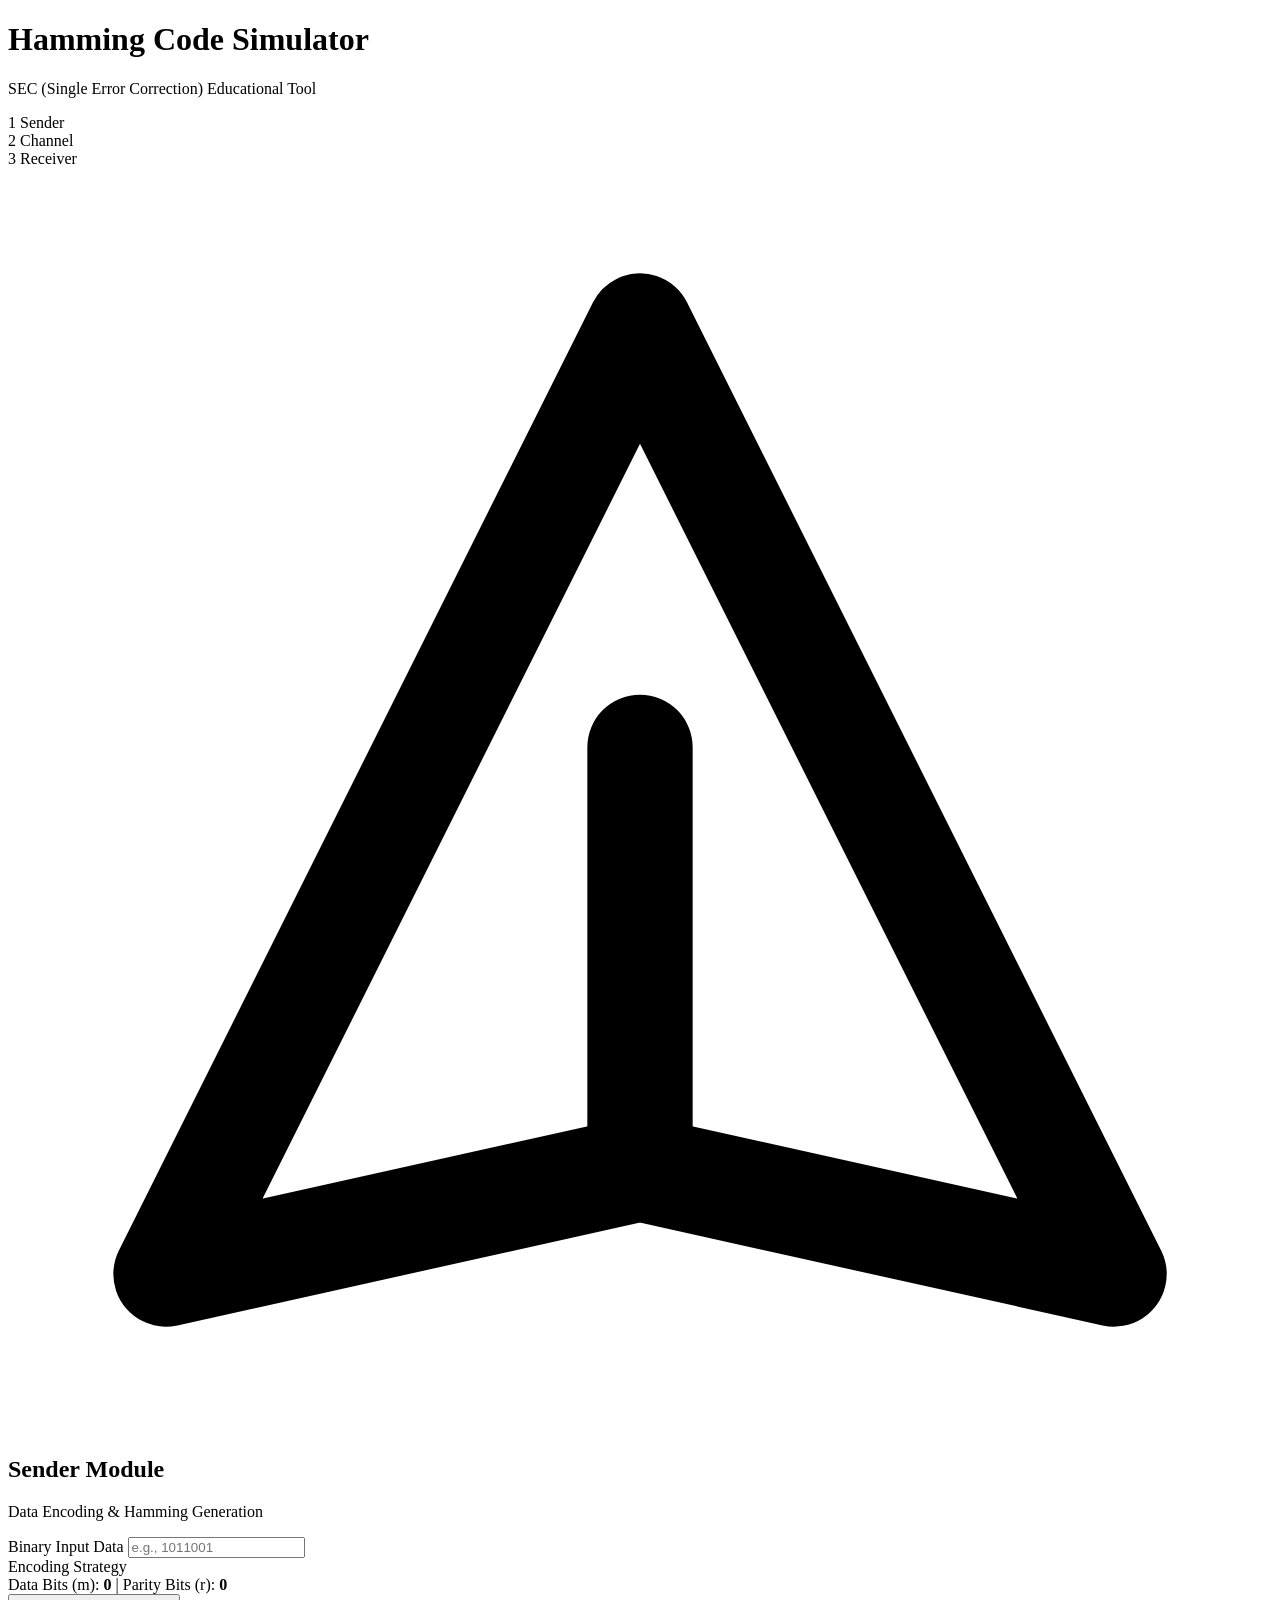
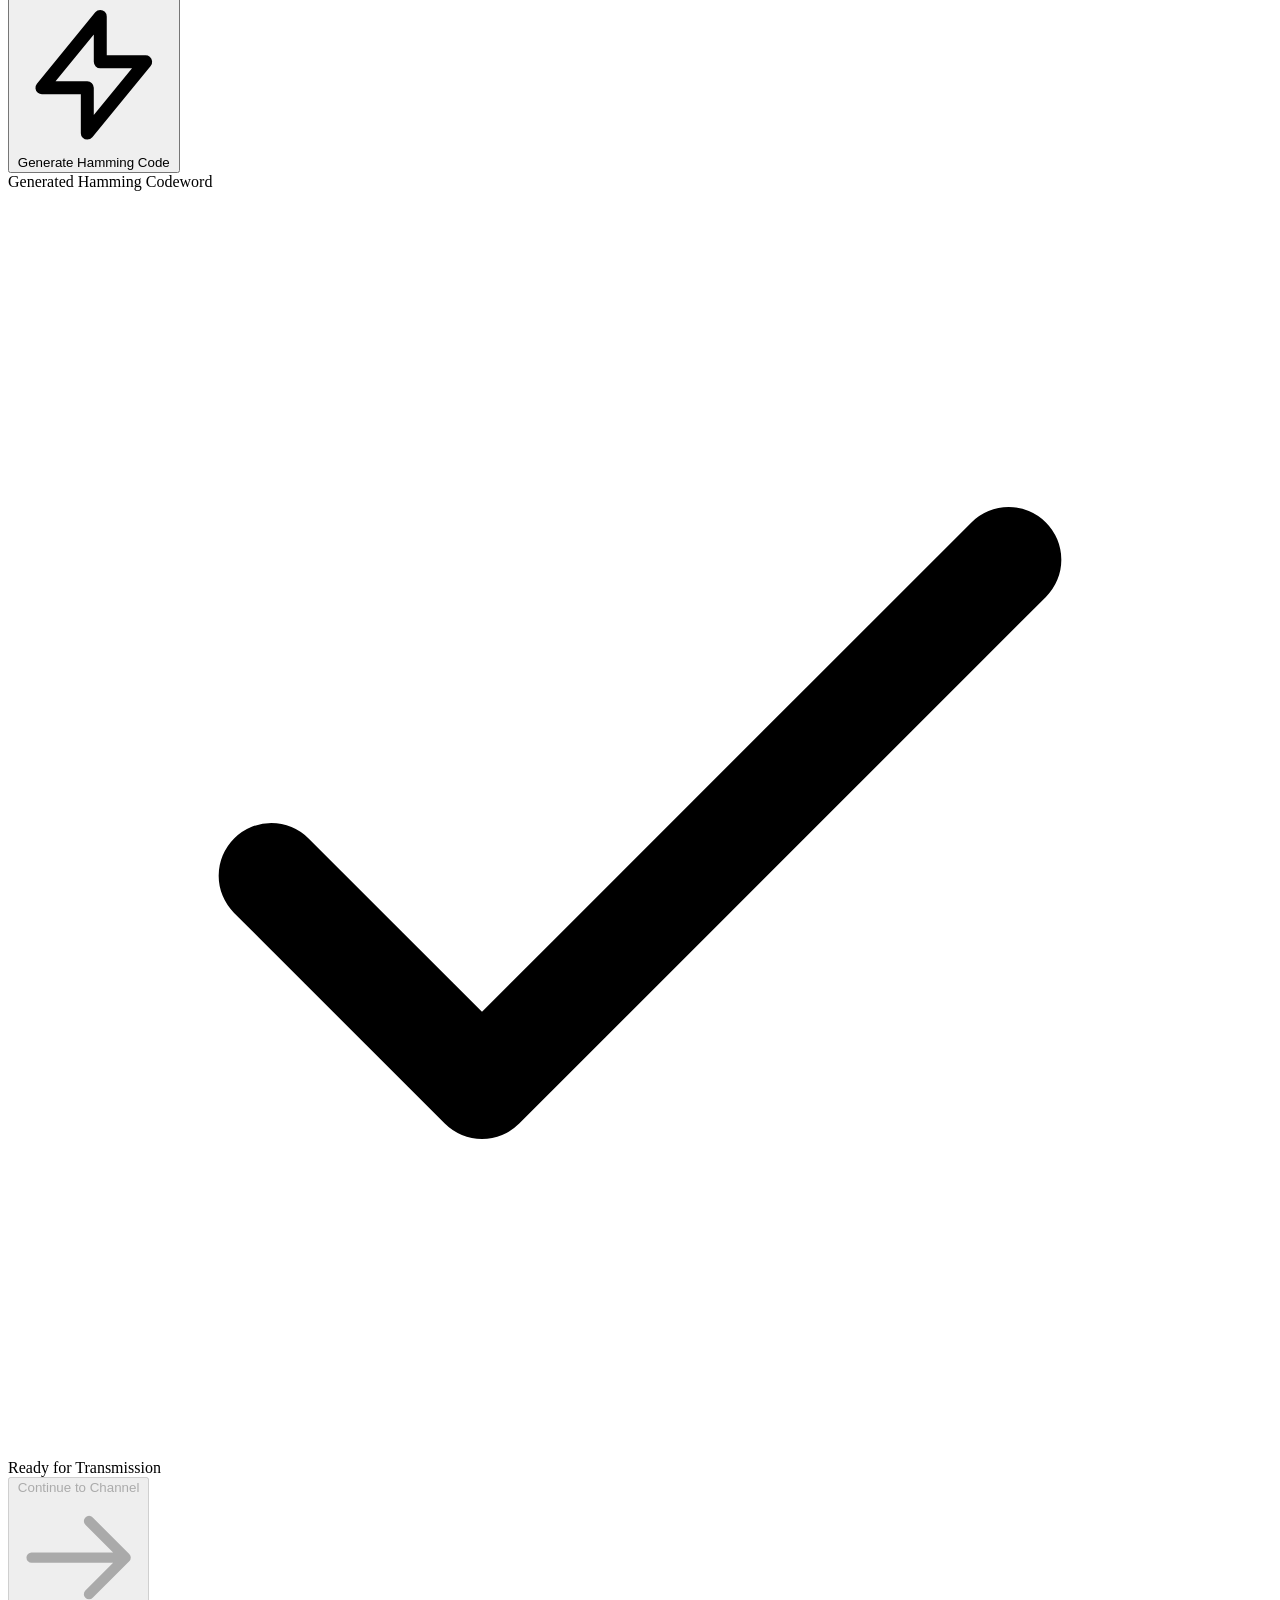
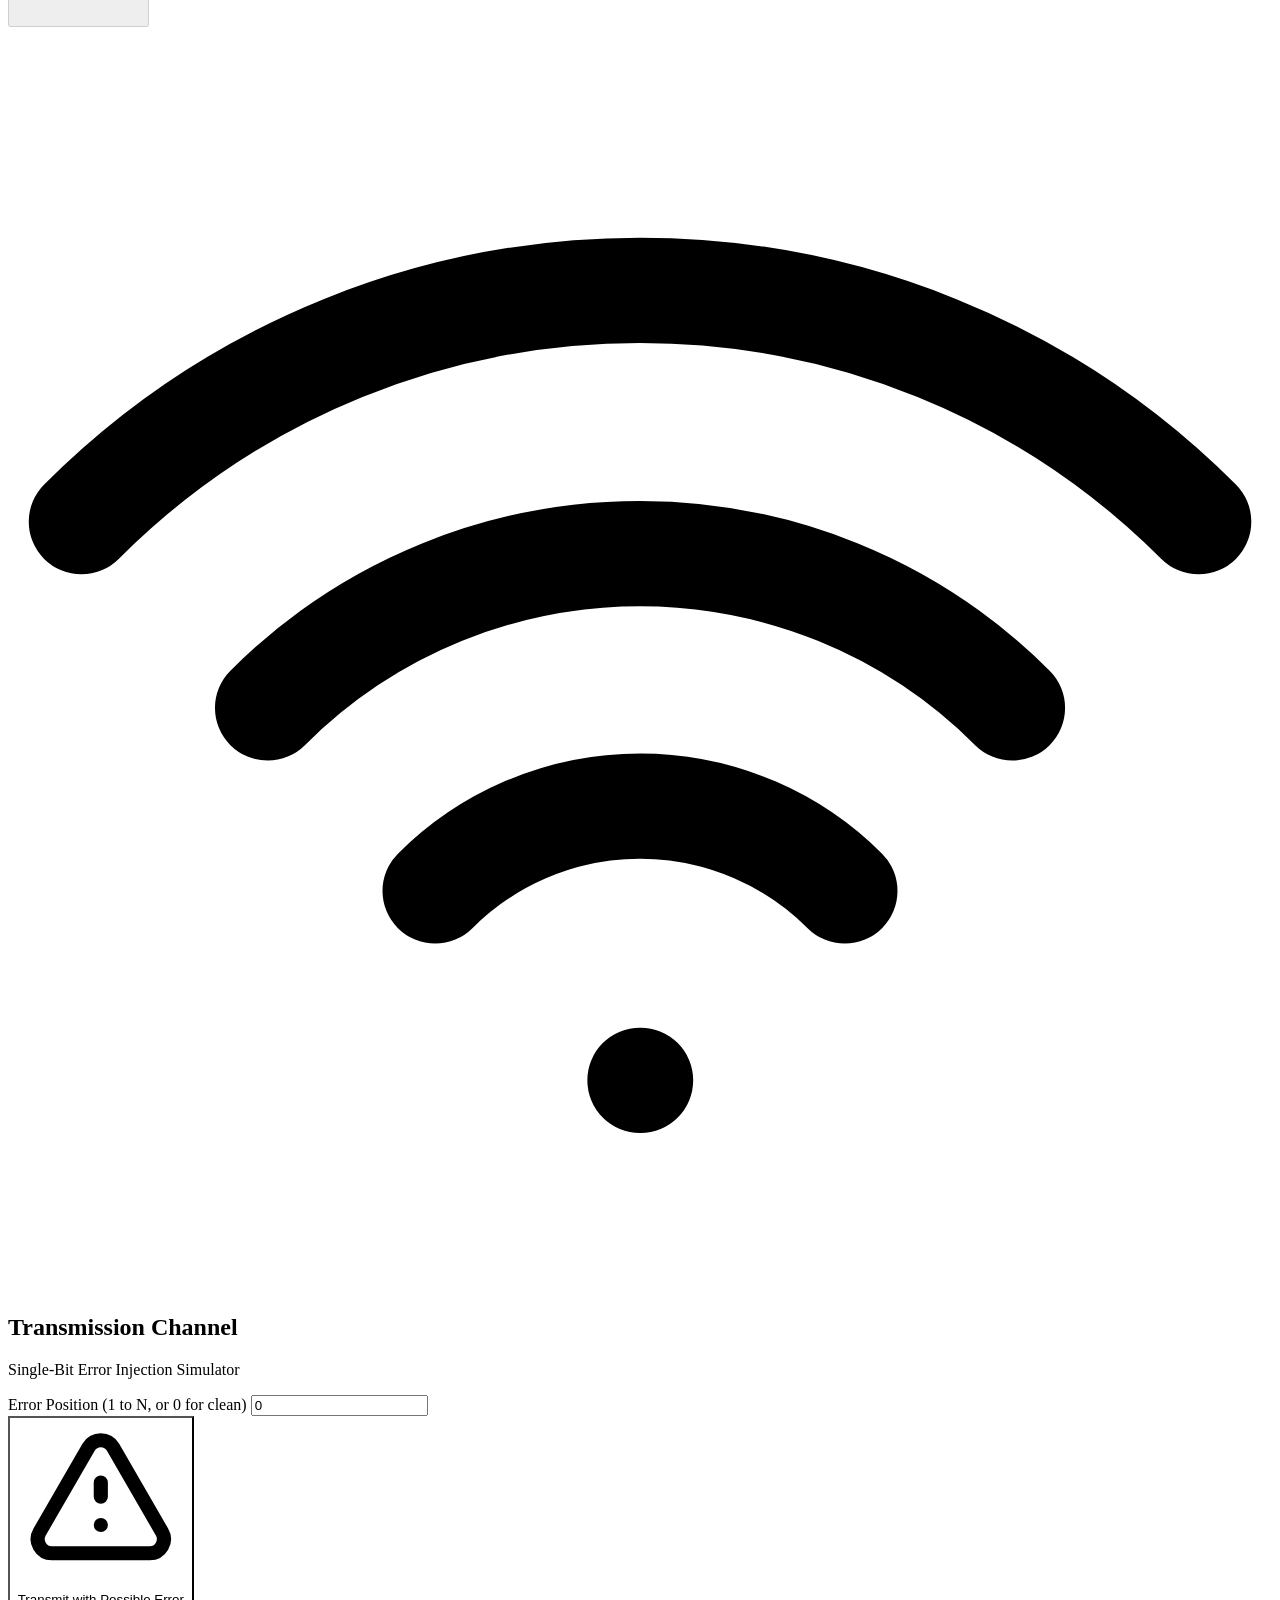
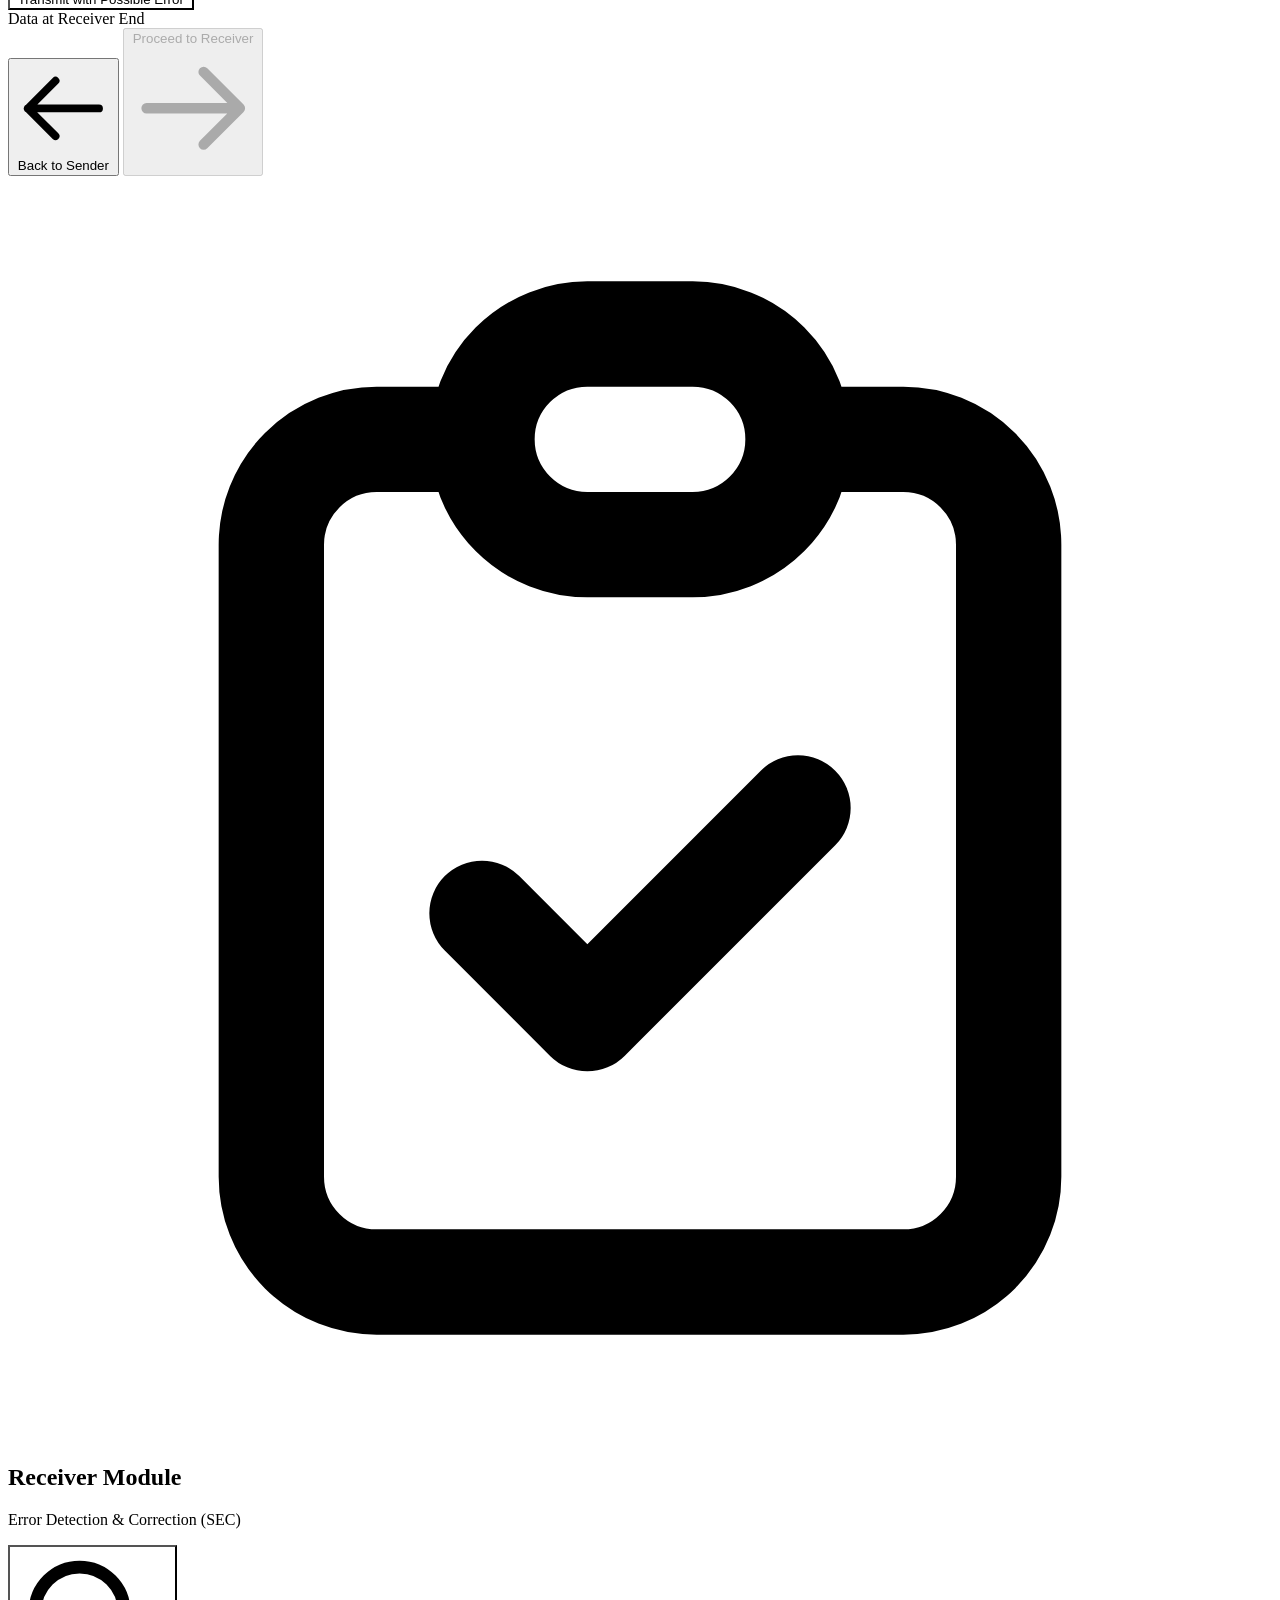
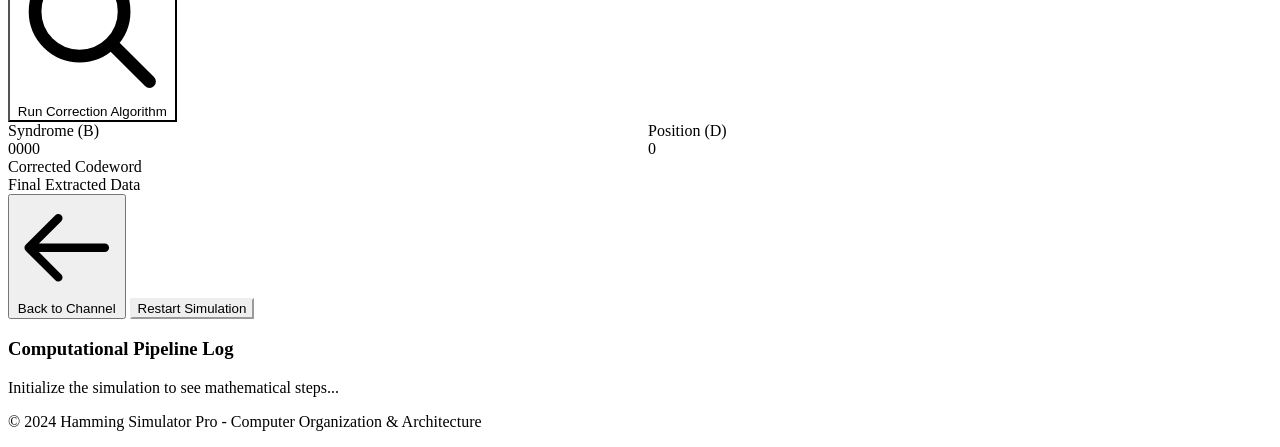
==== index.html @ 14e4366f "Add initial HTML structure for Hamming Code Simulator" ====
<!DOCTYPE html>
<html lang="en">
<head>
  <meta charset="UTF-8">
  <meta name="viewport" content="width=device-width, initial-scale=1.0">
  <meta name="description" content="Professional Web-Based Simulation of Hamming Code - Multi-Page Experience">
  <title>Hamming Code Simulator - Professional Edition</title>
  <link rel="preconnect" href="https://fonts.googleapis.com">
  <link rel="preconnect" href="https://fonts.gstatic.com" crossorigin>
  <link href="https://fonts.googleapis.com/css2?family=JetBrains+Mono:wght@400;700&family=Inter:wght@400;600;700;800&display=swap" rel="stylesheet">
  <link rel="stylesheet" href="style.css">
</head>
<body>
  <div class="app-container">
    <header>
      <h1>Hamming Code Simulator</h1>
      <p id="subtitle">SEC (Single Error Correction) Educational Tool</p>
      
      <!-- Stepper Progress Bar -->
      <div class="stepper">
        <div class="step-node active" id="step1-node">
          1
          <span class="step-label">Sender</span>
        </div>
        <div class="step-node" id="step2-node">
          2
          <span class="step-label">Channel</span>
        </div>
        <div class="step-node" id="step3-node">
          3
          <span class="step-label">Receiver</span>
        </div>
      </div>
    </header>

    <main id="wizard-container">
      <!-- PAGE 1: SENDER MODULE -->
      <section class="page active" id="page1">
        <div class="module-card">
          <div class="card-header">
            <div class="header-icon" style="color: var(--sender-color)">
              <svg class="w-8 h-8" fill="none" stroke="currentColor" viewBox="0 0 24 24"><path stroke-linecap="round" stroke-linejoin="round" stroke-width="2" d="M12 19l9 2-9-18-9 18 9-2zm0 0v-8"/></svg>
            </div>
            <div>
              <h2 class="mono">Sender Module</h2>
              <p class="text-xs">Data Encoding & Hamming Generation</p>
            </div>
          </div>
          
          <div class="input-group">
            <label>Binary Input Data</label>
            <input type="text" id="dataInput" class="input-field" placeholder="e.g., 1011001" maxlength="16" autocomplete="off">
            <div id="inputValidation" class="mt-2"></div>
          </div>

          <div id="parityInfo" class="hidden">
            <div class="result-box">
              <div class="result-label">Encoding Strategy</div>
              <div class="mono text-sm">
                <span>Data Bits (m): <strong id="dataBitsCount" style="color: var(--sender-color)">0</strong></span> | 
                <span>Parity Bits (r): <strong id="parityBitsCount" style="color: var(--sender-color)">0</strong></span>
              </div>
            </div>
          </div>

          <button id="encodeBtn" class="btn btn-primary">
            <svg class="w-4 h-4" fill="none" stroke="currentColor" viewBox="0 0 24 24"><path stroke-linecap="round" stroke-linejoin="round" stroke-width="2" d="M13 10V3L4 14h7v7l9-11h-7z"/></svg>
            Generate Hamming Code
          </button>

          <div id="encodedResult" class="mt-6 hidden">
            <div class="result-label">Generated Hamming Codeword</div>
            <div id="encodedBits" class="bit-container"></div>
            <div class="status-badge status-success mt-4">
              <svg class="w-4 h-4" fill="none" stroke="currentColor" viewBox="0 0 24 24"><path stroke-linecap="round" stroke-linejoin="round" stroke-width="2" d="M5 13l4 4L19 7"/></svg>
              Ready for Transmission
            </div>
          </div>

          <div class="btn-nav-group">
            <div></div> <!-- Spacing -->
            <button id="goToStep2" class="btn btn-primary" disabled>
              Continue to Channel
              <svg class="w-4 h-4" fill="none" stroke="currentColor" viewBox="0 0 24 24"><path stroke-linecap="round" stroke-linejoin="round" stroke-width="2" d="M14 5l7 7m0 0l-7 7m7-7H3"/></svg>
            </button>
          </div>
        </div>
      </section>

      <!-- PAGE 2: TRANSMISSION CHANNEL -->
      <section class="page" id="page2">
        <div class="module-card">
          <div class="card-header">
            <div class="header-icon" style="color: var(--channel-color)">
              <svg class="w-8 h-8" fill="none" stroke="currentColor" viewBox="0 0 24 24"><path stroke-linecap="round" stroke-linejoin="round" stroke-width="2" d="M8.111 16.404a5.5 5.5 0 017.778 0M12 20h.01m-7.08-7.071c3.904-3.905 10.236-3.905 14.141 0M1.394 9.393c5.857-5.857 15.355-5.857 21.213 0"/></svg>
            </div>
            <div>
              <h2 class="mono">Transmission Channel</h2>
              <p class="text-xs">Single-Bit Error Injection Simulator</p>
            </div>
          </div>

          <div class="input-group">
            <label>Error Position (1 to <span id="maxPosition">N</span>, or 0 for clean)</label>
            <input type="number" id="errorPosition" class="input-field" value="0" min="0">
          </div>

          <button id="injectBtn" class="btn btn-primary" style="background: var(--channel-color)">
            <svg class="w-4 h-4" fill="none" stroke="currentColor" viewBox="0 0 24 24"><path stroke-linecap="round" stroke-linejoin="round" stroke-width="2" d="M12 9v2m0 4h.01m-6.938 4h13.856c1.54 0 2.502-1.667 1.732-3L13.732 4c-.77-1.333-2.694-1.333-3.464 0L3.34 16c-.77 1.333.192 3 1.732 3z"/></svg>
            Transmit with Possible Error
          </button>

          <div id="transmittedResult" class="mt-6 hidden">
            <div class="result-label">Data at Receiver End</div>
            <div id="transmittedBits" class="bit-container"></div>
            <div id="transmissionStatus" class="mt-4"></div>
          </div>

          <div class="btn-nav-group">
            <button id="backToStep1" class="btn btn-secondary">
              <svg class="w-4 h-4 rotate-180" fill="none" stroke="currentColor" viewBox="0 0 24 24"><path stroke-linecap="round" stroke-linejoin="round" stroke-width="2" d="M10 19l-7-7m0 0l7-7m-7 7h18"/></svg>
              Back to Sender
            </button>
            <button id="goToStep3" class="btn btn-primary" disabled>
              Proceed to Receiver
              <svg class="w-4 h-4" fill="none" stroke="currentColor" viewBox="0 0 24 24"><path stroke-linecap="round" stroke-linejoin="round" stroke-width="2" d="M14 5l7 7m0 0l-7 7m7-7H3"/></svg>
            </button>
          </div>
        </div>
      </section>

      <!-- PAGE 3: RECEIVER MODULE -->
      <section class="page" id="page3">
        <div class="module-card">
          <div class="card-header">
            <div class="header-icon" style="color: var(--receiver-color)">
              <svg class="w-8 h-8" fill="none" stroke="currentColor" viewBox="0 0 24 24"><path stroke-linecap="round" stroke-linejoin="round" stroke-width="2" d="M9 5H7a2 2 0 00-2 2v12a2 2 0 002 2h10a2 2 0 002-2V7a2 2 0 00-2-2h-2M9 5a2 2 0 002 2h2a2 2 0 002-2M9 5a2 2 0 012-2h2a2 2 0 012 2m-6 9l2 2 4-4"/></svg>
            </div>
            <div>
              <h2 class="mono">Receiver Module</h2>
              <p class="text-xs">Error Detection & Correction (SEC)</p>
            </div>
          </div>

          <button id="detectBtn" class="btn btn-primary" style="background: var(--receiver-color)">
            <svg class="w-4 h-4" fill="none" stroke="currentColor" viewBox="0 0 24 24"><path stroke-linecap="round" stroke-linejoin="round" stroke-width="2" d="M21 21l-6-6m2-5a7 7 0 11-14 0 7 7 0 0114 0z"/></svg>
            Run Correction Algorithm
          </button>

          <div id="syndromeResult" class="mt-6 hidden">
            <div style="display: grid; grid-template-columns: 1fr 1fr; gap: 1rem;">
              <div class="result-box">
                <div class="result-label">Syndrome (B)</div>
                <div id="syndromeBinary" class="result-value mono" style="color: var(--receiver-color)">0000</div>
              </div>
              <div class="result-box">
                <div class="result-label">Position (D)</div>
                <div id="syndromeDecimal" class="result-value mono" style="color: var(--receiver-color)">0</div>
              </div>
            </div>
            
            <div id="detectionStatus" class="mt-4"></div>

            <div id="correctedResult" class="mt-6 hidden">
              <div class="result-label">Corrected Codeword</div>
              <div id="correctedBits" class="bit-container"></div>
            </div>

            <div id="extractedData" class="mt-6 hidden">
              <div class="result-box" style="border-color: var(--sender-color)">
                <div class="result-label">Final Extracted Data</div>
                <div id="extractedValue" class="result-value mono" style="color: var(--sender-color)"></div>
              </div>
            </div>
          </div>

          <div class="btn-nav-group">
            <button id="backToStep2" class="btn btn-secondary">
              <svg class="w-4 h-4 rotate-180" fill="none" stroke="currentColor" viewBox="0 0 24 24"><path stroke-linecap="round" stroke-linejoin="round" stroke-width="2" d="M10 19l-7-7m0 0l7-7m-7 7h18"/></svg>
              Back to Channel
            </button>
            <button id="resetBtn" class="btn btn-secondary" style="border-color: var(--channel-color); color: var(--channel-color)">
              Restart Simulation
            </button>
          </div>
        </div>
      </section>
    </main>

    <!-- Execution Log Container -->
    <section class="execution-log-container">
      <div class="flex items-center justify-between mb-4">
        <h3 class="mono text-sm uppercase tracking-widest text-dim">Computational Pipeline Log</h3>
      </div>
      <div class="execution-panel" id="executionLog">
        <div class="text-center py-8 text-dim">Initialize the simulation to see mathematical steps...</div>
      </div>
    </section>

    <footer>
      <p>&copy; 2024 Hamming Simulator Pro - Computer Organization & Architecture</p>
    </footer>
  </div>

  <script src="script.js"></script>
</body>
</html>
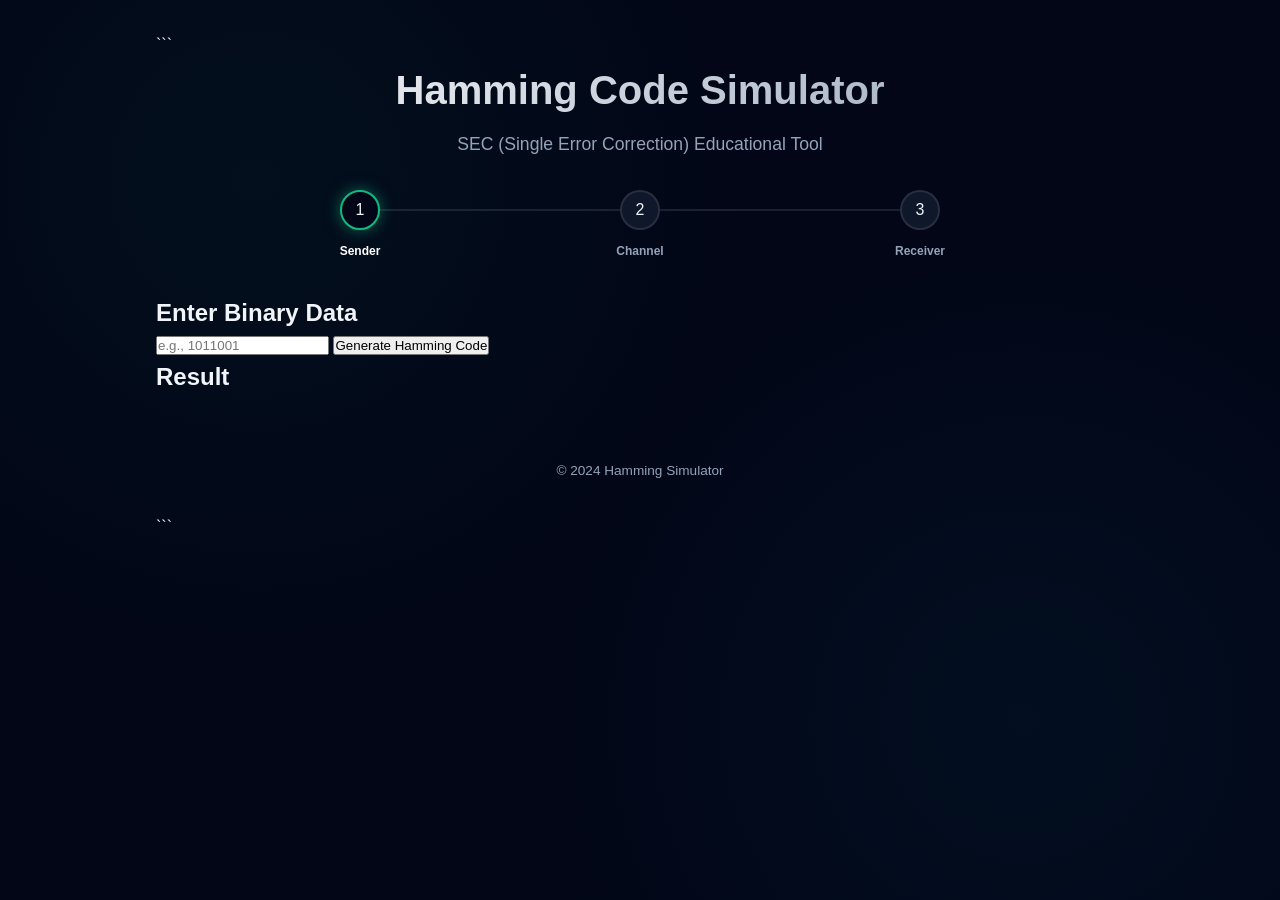
==== commit bee58649: "Update index.html" ====
--- a/index.html
+++ b/index.html
@@ -1,207 +1,68 @@
 <!DOCTYPE html>
+
 <html lang="en">
 <head>
   <meta charset="UTF-8">
   <meta name="viewport" content="width=device-width, initial-scale=1.0">
   <meta name="description" content="Professional Web-Based Simulation of Hamming Code - Multi-Page Experience">
   <title>Hamming Code Simulator - Professional Edition</title>
+
+  <!-- Google Fonts -->
+
   <link rel="preconnect" href="https://fonts.googleapis.com">
   <link rel="preconnect" href="https://fonts.gstatic.com" crossorigin>
   <link href="https://fonts.googleapis.com/css2?family=JetBrains+Mono:wght@400;700&family=Inter:wght@400;600;700;800&display=swap" rel="stylesheet">
+
+  <!-- CSS -->
+
   <link rel="stylesheet" href="style.css">
 </head>
+
 <body>
   <div class="app-container">
-    <header>
-      <h1>Hamming Code Simulator</h1>
-      <p id="subtitle">SEC (Single Error Correction) Educational Tool</p>
-      
-      <!-- Stepper Progress Bar -->
-      <div class="stepper">
-        <div class="step-node active" id="step1-node">
-          1
-          <span class="step-label">Sender</span>
-        </div>
-        <div class="step-node" id="step2-node">
-          2
-          <span class="step-label">Channel</span>
-        </div>
-        <div class="step-node" id="step3-node">
-          3
-          <span class="step-label">Receiver</span>
-        </div>
-      </div>
-    </header>
 
-    <main id="wizard-container">
-      <!-- PAGE 1: SENDER MODULE -->
-      <section class="page active" id="page1">
-        <div class="module-card">
-          <div class="card-header">
-            <div class="header-icon" style="color: var(--sender-color)">
-              <svg class="w-8 h-8" fill="none" stroke="currentColor" viewBox="0 0 24 24"><path stroke-linecap="round" stroke-linejoin="round" stroke-width="2" d="M12 19l9 2-9-18-9 18 9-2zm0 0v-8"/></svg>
-            </div>
-            <div>
-              <h2 class="mono">Sender Module</h2>
-              <p class="text-xs">Data Encoding & Hamming Generation</p>
-            </div>
-          </div>
-          
-          <div class="input-group">
-            <label>Binary Input Data</label>
-            <input type="text" id="dataInput" class="input-field" placeholder="e.g., 1011001" maxlength="16" autocomplete="off">
-            <div id="inputValidation" class="mt-2"></div>
-          </div>
+```
+<!-- HEADER -->
+<header>
+  <h1>Hamming Code Simulator</h1>
+  <p id="subtitle">SEC (Single Error Correction) Educational Tool</p>
 
-          <div id="parityInfo" class="hidden">
-            <div class="result-box">
-              <div class="result-label">Encoding Strategy</div>
-              <div class="mono text-sm">
-                <span>Data Bits (m): <strong id="dataBitsCount" style="color: var(--sender-color)">0</strong></span> | 
-                <span>Parity Bits (r): <strong id="parityBitsCount" style="color: var(--sender-color)">0</strong></span>
-              </div>
-            </div>
-          </div>
+  <div class="stepper">
+    <div class="step-node active">1 <span class="step-label">Sender</span></div>
+    <div class="step-node">2 <span class="step-label">Channel</span></div>
+    <div class="step-node">3 <span class="step-label">Receiver</span></div>
+  </div>
+</header>
 
-          <button id="encodeBtn" class="btn btn-primary">
-            <svg class="w-4 h-4" fill="none" stroke="currentColor" viewBox="0 0 24 24"><path stroke-linecap="round" stroke-linejoin="round" stroke-width="2" d="M13 10V3L4 14h7v7l9-11h-7z"/></svg>
-            Generate Hamming Code
-          </button>
+<!-- MAIN CONTENT -->
+<main>
+  
+  <!-- INPUT SECTION -->
+  <section>
+    <h2>Enter Binary Data</h2>
+    <input type="text" id="dataInput" placeholder="e.g., 1011001">
+    <button onclick="encode()">Generate Hamming Code</button>
+  </section>
 
-          <div id="encodedResult" class="mt-6 hidden">
-            <div class="result-label">Generated Hamming Codeword</div>
-            <div id="encodedBits" class="bit-container"></div>
-            <div class="status-badge status-success mt-4">
-              <svg class="w-4 h-4" fill="none" stroke="currentColor" viewBox="0 0 24 24"><path stroke-linecap="round" stroke-linejoin="round" stroke-width="2" d="M5 13l4 4L19 7"/></svg>
-              Ready for Transmission
-            </div>
-          </div>
+  <!-- RESULT -->
+  <section>
+    <h2>Result</h2>
+    <p id="result"></p>
+  </section>
 
-          <div class="btn-nav-group">
-            <div></div> <!-- Spacing -->
-            <button id="goToStep2" class="btn btn-primary" disabled>
-              Continue to Channel
-              <svg class="w-4 h-4" fill="none" stroke="currentColor" viewBox="0 0 24 24"><path stroke-linecap="round" stroke-linejoin="round" stroke-width="2" d="M14 5l7 7m0 0l-7 7m7-7H3"/></svg>
-            </button>
-          </div>
-        </div>
-      </section>
+</main>
 
-      <!-- PAGE 2: TRANSMISSION CHANNEL -->
-      <section class="page" id="page2">
-        <div class="module-card">
-          <div class="card-header">
-            <div class="header-icon" style="color: var(--channel-color)">
-              <svg class="w-8 h-8" fill="none" stroke="currentColor" viewBox="0 0 24 24"><path stroke-linecap="round" stroke-linejoin="round" stroke-width="2" d="M8.111 16.404a5.5 5.5 0 017.778 0M12 20h.01m-7.08-7.071c3.904-3.905 10.236-3.905 14.141 0M1.394 9.393c5.857-5.857 15.355-5.857 21.213 0"/></svg>
-            </div>
-            <div>
-              <h2 class="mono">Transmission Channel</h2>
-              <p class="text-xs">Single-Bit Error Injection Simulator</p>
-            </div>
-          </div>
+<!-- FOOTER -->
+<footer>
+  <p>© 2024 Hamming Simulator</p>
+</footer>
+```
 
-          <div class="input-group">
-            <label>Error Position (1 to <span id="maxPosition">N</span>, or 0 for clean)</label>
-            <input type="number" id="errorPosition" class="input-field" value="0" min="0">
-          </div>
-
-          <button id="injectBtn" class="btn btn-primary" style="background: var(--channel-color)">
-            <svg class="w-4 h-4" fill="none" stroke="currentColor" viewBox="0 0 24 24"><path stroke-linecap="round" stroke-linejoin="round" stroke-width="2" d="M12 9v2m0 4h.01m-6.938 4h13.856c1.54 0 2.502-1.667 1.732-3L13.732 4c-.77-1.333-2.694-1.333-3.464 0L3.34 16c-.77 1.333.192 3 1.732 3z"/></svg>
-            Transmit with Possible Error
-          </button>
-
-          <div id="transmittedResult" class="mt-6 hidden">
-            <div class="result-label">Data at Receiver End</div>
-            <div id="transmittedBits" class="bit-container"></div>
-            <div id="transmissionStatus" class="mt-4"></div>
-          </div>
-
-          <div class="btn-nav-group">
-            <button id="backToStep1" class="btn btn-secondary">
-              <svg class="w-4 h-4 rotate-180" fill="none" stroke="currentColor" viewBox="0 0 24 24"><path stroke-linecap="round" stroke-linejoin="round" stroke-width="2" d="M10 19l-7-7m0 0l7-7m-7 7h18"/></svg>
-              Back to Sender
-            </button>
-            <button id="goToStep3" class="btn btn-primary" disabled>
-              Proceed to Receiver
-              <svg class="w-4 h-4" fill="none" stroke="currentColor" viewBox="0 0 24 24"><path stroke-linecap="round" stroke-linejoin="round" stroke-width="2" d="M14 5l7 7m0 0l-7 7m7-7H3"/></svg>
-            </button>
-          </div>
-        </div>
-      </section>
-
-      <!-- PAGE 3: RECEIVER MODULE -->
-      <section class="page" id="page3">
-        <div class="module-card">
-          <div class="card-header">
-            <div class="header-icon" style="color: var(--receiver-color)">
-              <svg class="w-8 h-8" fill="none" stroke="currentColor" viewBox="0 0 24 24"><path stroke-linecap="round" stroke-linejoin="round" stroke-width="2" d="M9 5H7a2 2 0 00-2 2v12a2 2 0 002 2h10a2 2 0 002-2V7a2 2 0 00-2-2h-2M9 5a2 2 0 002 2h2a2 2 0 002-2M9 5a2 2 0 012-2h2a2 2 0 012 2m-6 9l2 2 4-4"/></svg>
-            </div>
-            <div>
-              <h2 class="mono">Receiver Module</h2>
-              <p class="text-xs">Error Detection & Correction (SEC)</p>
-            </div>
-          </div>
-
-          <button id="detectBtn" class="btn btn-primary" style="background: var(--receiver-color)">
-            <svg class="w-4 h-4" fill="none" stroke="currentColor" viewBox="0 0 24 24"><path stroke-linecap="round" stroke-linejoin="round" stroke-width="2" d="M21 21l-6-6m2-5a7 7 0 11-14 0 7 7 0 0114 0z"/></svg>
-            Run Correction Algorithm
-          </button>
-
-          <div id="syndromeResult" class="mt-6 hidden">
-            <div style="display: grid; grid-template-columns: 1fr 1fr; gap: 1rem;">
-              <div class="result-box">
-                <div class="result-label">Syndrome (B)</div>
-                <div id="syndromeBinary" class="result-value mono" style="color: var(--receiver-color)">0000</div>
-              </div>
-              <div class="result-box">
-                <div class="result-label">Position (D)</div>
-                <div id="syndromeDecimal" class="result-value mono" style="color: var(--receiver-color)">0</div>
-              </div>
-            </div>
-            
-            <div id="detectionStatus" class="mt-4"></div>
-
-            <div id="correctedResult" class="mt-6 hidden">
-              <div class="result-label">Corrected Codeword</div>
-              <div id="correctedBits" class="bit-container"></div>
-            </div>
-
-            <div id="extractedData" class="mt-6 hidden">
-              <div class="result-box" style="border-color: var(--sender-color)">
-                <div class="result-label">Final Extracted Data</div>
-                <div id="extractedValue" class="result-value mono" style="color: var(--sender-color)"></div>
-              </div>
-            </div>
-          </div>
-
-          <div class="btn-nav-group">
-            <button id="backToStep2" class="btn btn-secondary">
-              <svg class="w-4 h-4 rotate-180" fill="none" stroke="currentColor" viewBox="0 0 24 24"><path stroke-linecap="round" stroke-linejoin="round" stroke-width="2" d="M10 19l-7-7m0 0l7-7m-7 7h18"/></svg>
-              Back to Channel
-            </button>
-            <button id="resetBtn" class="btn btn-secondary" style="border-color: var(--channel-color); color: var(--channel-color)">
-              Restart Simulation
-            </button>
-          </div>
-        </div>
-      </section>
-    </main>
-
-    <!-- Execution Log Container -->
-    <section class="execution-log-container">
-      <div class="flex items-center justify-between mb-4">
-        <h3 class="mono text-sm uppercase tracking-widest text-dim">Computational Pipeline Log</h3>
-      </div>
-      <div class="execution-panel" id="executionLog">
-        <div class="text-center py-8 text-dim">Initialize the simulation to see mathematical steps...</div>
-      </div>
-    </section>
-
-    <footer>
-      <p>&copy; 2024 Hamming Simulator Pro - Computer Organization & Architecture</p>
-    </footer>
   </div>
 
+  <!-- IMPORTANT: JS FILE -->
+
   <script src="script.js"></script>
+
 </body>
 </html>
--- a/style.css
+++ b/style.css
@@ -0,0 +1,415 @@
+:root {
+  /* Color Palette - Premium Dark Theme */
+  --bg-dark: #0f172a;
+  --bg-darker: #020617;
+  --card-bg: rgba(30, 41, 59, 0.7);
+  --glass-border: rgba(255, 255, 255, 0.1);
+  
+  --primary-glow: rgba(16, 185, 129, 0.5); /* Emerald */
+  --secondary-glow: rgba(244, 63, 94, 0.5); /* Rose */
+  --tertiary-glow: rgba(6, 182, 212, 0.5); /* Cyan */
+  
+  --text-main: #f1f5f9;
+  --text-dim: #94a3b8;
+  
+  --sender-color: #10b981;
+  --channel-color: #f43f5e;
+  --receiver-color: #06b6d4;
+  
+  --transition-speed: 0.5s;
+  --ease: cubic-bezier(0.4, 0, 0.2, 1);
+}
+
+* {
+  margin: 0;
+  padding: 0;
+  box-sizing: border-box;
+}
+
+body {
+  font-family: 'Inter', sans-serif;
+  background-color: var(--bg-darker);
+  background-image: 
+    radial-gradient(circle at 20% 20%, rgba(16, 185, 129, 0.05) 0%, transparent 40%),
+    radial-gradient(circle at 80% 80%, rgba(6, 182, 212, 0.05) 0%, transparent 40%);
+  color: var(--text-main);
+  min-height: 100vh;
+  overflow-x: hidden;
+  line-height: 1.6;
+}
+
+.mono {
+  font-family: 'JetBrains Mono', monospace;
+}
+
+/* App Container */
+.app-container {
+  max-width: 1000px;
+  margin: 0 auto;
+  padding: 2rem 1rem;
+}
+
+/* Header & Stepper */
+header {
+  text-align: center;
+  margin-bottom: 3rem;
+}
+
+h1 {
+  font-size: 2.5rem;
+  font-weight: 800;
+  background: linear-gradient(135deg, #fff 0%, #94a3b8 100%);
+  -webkit-background-clip: text;
+  -webkit-text-fill-color: transparent;
+  margin-bottom: 0.5rem;
+}
+
+#subtitle {
+  color: var(--text-dim);
+  font-size: 1.1rem;
+}
+
+/* Stepper Navigation */
+.stepper {
+  display: flex;
+  justify-content: space-between;
+  margin: 2rem auto 4rem;
+  max-width: 600px;
+  position: relative;
+}
+
+.stepper::before {
+  content: '';
+  position: absolute;
+  top: 50%;
+  left: 0;
+  right: 0;
+  height: 2px;
+  background: var(--glass-border);
+  transform: translateY(-50%);
+  z-index: 1;
+}
+
+.step-node {
+  width: 40px;
+  height: 40px;
+  border-radius: 50%;
+  background: var(--bg-dark);
+  border: 2px solid var(--glass-border);
+  display: flex;
+  align-items: center;
+  justify-content: center;
+  z-index: 2;
+  transition: all 0.3s var(--ease);
+  position: relative;
+}
+
+.step-node.active {
+  border-color: var(--sender-color);
+  box-shadow: 0 0 15px var(--primary-glow);
+  background: var(--bg-darker);
+}
+
+.step-node.completed {
+  background: var(--sender-color);
+  border-color: var(--sender-color);
+}
+
+.step-label {
+  position: absolute;
+  top: 50px;
+  left: 50%;
+  transform: translateX(-50%);
+  font-size: 0.75rem;
+  font-weight: 600;
+  color: var(--text-dim);
+  white-space: nowrap;
+}
+
+.step-node.active .step-label {
+  color: #fff;
+}
+
+/* Page Management */
+.page {
+  display: none;
+  animation: fadeIn 0.6s var(--ease);
+}
+
+.page.active {
+  display: block;
+}
+
+@keyframes fadeIn {
+  from { opacity: 0; transform: translateY(20px); }
+  to { opacity: 1; transform: translateY(0); }
+}
+
+/* Glass Cards */
+.module-card {
+  background: var(--card-bg);
+  backdrop-filter: blur(12px);
+  border: 1px solid var(--glass-border);
+  border-radius: 1.5rem;
+  padding: 2.5rem;
+  box-shadow: 0 25px 50px -12px rgba(0, 0, 0, 0.5);
+  transition: transform 0.3s var(--ease);
+}
+
+.card-header {
+  display: flex;
+  align-items: center;
+  gap: 1.5rem;
+  margin-bottom: 2rem;
+  padding-bottom: 1.5rem;
+  border-bottom: 1px solid var(--glass-border);
+}
+
+.header-icon {
+  width: 64px;
+  height: 64px;
+  border-radius: 1rem;
+  display: flex;
+  align-items: center;
+  justify-content: center;
+  background: rgba(255, 255, 255, 0.05);
+}
+
+/* Form Styles */
+.input-group {
+  margin-bottom: 2rem;
+}
+
+label {
+  display: block;
+  font-size: 0.9rem;
+  font-weight: 600;
+  color: var(--text-dim);
+  margin-bottom: 0.75rem;
+}
+
+.input-field {
+  width: 100%;
+  background: rgba(15, 23, 42, 0.6);
+  border: 1px solid var(--glass-border);
+  border-radius: 0.75rem;
+  padding: 1rem 1.5rem;
+  color: #fff;
+  font-size: 1.25rem;
+  font-family: 'JetBrains Mono', monospace;
+  transition: all 0.3s var(--ease);
+}
+
+.input-field:focus {
+  outline: none;
+  border-color: var(--sender-color);
+  box-shadow: 0 0 0 4px rgba(16, 185, 129, 0.1);
+}
+
+/* Buttons */
+.btn-nav-group {
+  display: flex;
+  justify-content: space-between;
+  margin-top: 3rem;
+  gap: 1rem;
+}
+
+.btn {
+  padding: 0.75rem 1.5rem;
+  border-radius: 0.6rem;
+  font-weight: 700;
+  font-size: 0.9rem;
+  cursor: pointer;
+  transition: all 0.3s var(--ease);
+  display: inline-flex;
+  align-items: center;
+  gap: 0.5rem;
+  border: none;
+  text-transform: uppercase;
+  letter-spacing: 0.05em;
+}
+
+.btn-primary {
+  background: var(--sender-color);
+  color: #fff;
+}
+
+.btn-primary:hover {
+  transform: translateY(-2px);
+  box-shadow: 0 10px 20px -5px var(--primary-glow);
+}
+
+.btn-secondary {
+  background: transparent;
+  border: 1px solid var(--glass-border);
+  color: var(--text-dim);
+}
+
+.btn-secondary:hover {
+  border-color: #fff;
+  color: #fff;
+}
+
+.btn:disabled {
+  opacity: 0.4;
+  cursor: not-allowed;
+  transform: none;
+}
+
+/* Bit Containers */
+.bit-container {
+  display: flex;
+  flex-wrap: wrap;
+  gap: 0.75rem;
+  margin: 1.5rem 0;
+}
+
+.bit-box {
+  display: flex;
+  flex-direction: column;
+  align-items: center;
+  gap: 0.25rem;
+}
+
+.bit-position {
+  font-size: 0.6rem;
+  color: var(--text-dim);
+  font-weight: 700;
+}
+
+.bit-value {
+  width: 45px;
+  height: 45px;
+  display: flex;
+  align-items: center;
+  justify-content: center;
+  border-radius: 0.5rem;
+  font-weight: 700;
+  font-size: 1.25rem;
+  background: var(--bg-darker);
+  border: 1px solid var(--glass-border);
+  transition: all 0.3s var(--ease);
+}
+
+.bit-data {
+  color: #fff;
+}
+
+.bit-parity {
+  color: var(--sender-color);
+  border-color: var(--sender-color);
+}
+
+.bit-error {
+  background: var(--channel-color);
+  color: #fff;
+  box-shadow: 0 0 15px var(--secondary-glow);
+  animation: pulse 2s infinite;
+}
+
+.bit-corrected {
+  background: var(--receiver-color);
+  color: #fff;
+  box-shadow: 0 0 15px var(--tertiary-glow);
+}
+
+@keyframes pulse {
+  0% { opacity: 1; }
+  50% { opacity: 0.7; }
+  100% { opacity: 1; }
+}
+
+/* Execution Log - Floating Panel */
+.execution-log-container {
+  margin-top: 4rem;
+  border-top: 1px solid var(--glass-border);
+  padding-top: 2rem;
+}
+
+.execution-panel {
+  background: var(--bg-darker);
+  border-radius: 1rem;
+  padding: 1.5rem;
+  height: 250px;
+  overflow-y: auto;
+  border: 1px solid var(--glass-border);
+}
+
+.execution-step {
+  display: flex;
+  gap: 1rem;
+  padding: 0.5rem 0;
+  border-bottom: 1px solid rgba(255, 255, 255, 0.05);
+  font-size: 0.85rem;
+}
+
+.step-number {
+  color: var(--sender-color);
+  font-weight: 700;
+  min-width: 25px;
+}
+
+.step-text {
+  color: var(--text-dim);
+}
+
+/* Badges */
+.status-badge {
+  display: inline-flex;
+  align-items: center;
+  gap: 0.5rem;
+  padding: 0.5rem 1rem;
+  border-radius: 2rem;
+  font-size: 0.8rem;
+  font-weight: 600;
+}
+
+.status-success { background: rgba(16, 185, 129, 0.1); color: var(--sender-color); border: 1px solid rgba(16, 185, 129, 0.2); }
+.status-error { background: rgba(244, 63, 94, 0.1); color: var(--channel-color); border: 1px solid rgba(244, 63, 94, 0.2); }
+.status-info { background: rgba(6, 182, 212, 0.1); color: var(--receiver-color); border: 1px solid rgba(6, 182, 212, 0.2); }
+
+/* Result Box */
+.result-box {
+  background: rgba(15, 23, 42, 0.5);
+  padding: 1.25rem;
+  border-radius: 1rem;
+  border: 1px solid var(--glass-border);
+  margin-bottom: 1rem;
+}
+
+.result-label {
+  font-size: 0.75rem;
+  color: var(--text-dim);
+  text-transform: uppercase;
+  letter-spacing: 0.05em;
+  margin-bottom: 0.5rem;
+  font-weight: 700;
+}
+
+.result-value {
+  font-size: 1.5rem;
+  font-weight: 700;
+}
+
+/* Footer */
+footer {
+  margin-top: 4rem;
+  text-align: center;
+  color: var(--text-dim);
+  font-size: 0.85rem;
+  padding-bottom: 2rem;
+}
+
+/* Scrollbar */
+::-webkit-scrollbar { width: 8px; }
+::-webkit-scrollbar-track { background: var(--bg-darker); }
+::-webkit-scrollbar-thumb { background: var(--glass-border); border-radius: 4px; }
+::-webkit-scrollbar-thumb:hover { background: rgba(255, 255, 255, 0.2); }
+
+@media (max-width: 768px) {
+  .btn-nav-group { flex-direction: column; }
+  h1 { font-size: 1.75rem; }
+  .module-card { padding: 1.5rem; }
+}
+
+.hidden { display: none !important; }
